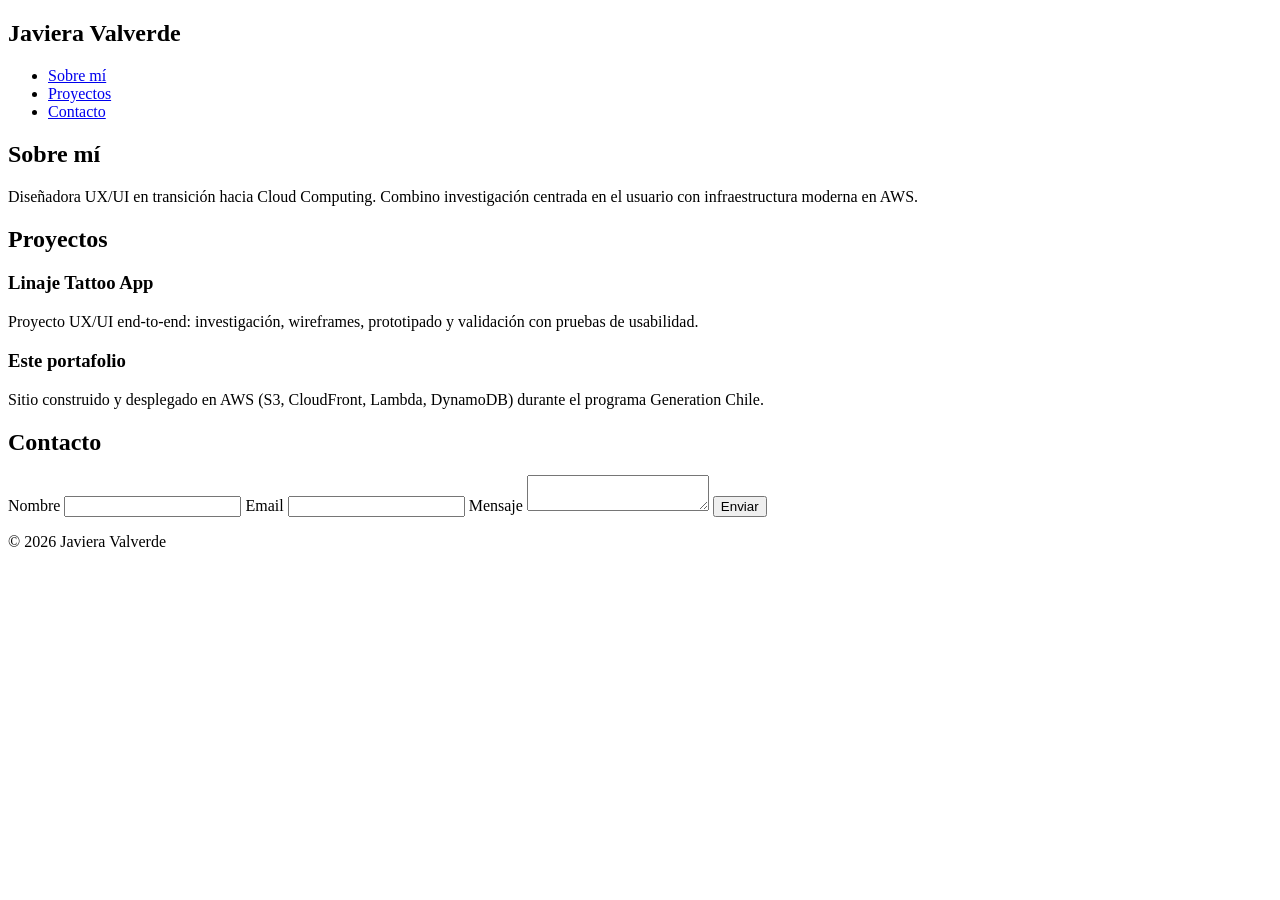
==== src/index.html @ eb80d989 "Create index.html" ====
<!DOCTYPE html>
<html lang="es">
<head>
  <meta charset="UTF-8">
  <meta http-equiv="X-UA-Compatible" content="IE=edge">
  <meta name="viewport" content="width=device-width, initial-scale=1.0">
  <title>Javiera Valverde | UX/UI Designer & Cloud</title>
  <link rel="stylesheet" href="style.css">
</head>
<body>

  <header>
    <nav>
      <h1>Javiera Valverde</h1>
      <ul>
        <li><a href="#sobre-mi">Sobre mí</a></li>
        <li><a href="#proyectos">Proyectos</a></li>
        <li><a href="#contacto">Contacto</a></li>
      </ul>
    </nav>
  </header>

  <main>
    <section id="sobre-mi">
      <h2>Sobre mí</h2>
      <p>Diseñadora UX/UI en transición hacia Cloud Computing. Combino investigación centrada en el usuario con infraestructura moderna en AWS.</p>
    </section>

    <section id="proyectos">
      <h2>Proyectos</h2>
      <article>
        <h3>Linaje Tattoo App</h3>
        <p>Proyecto UX/UI end-to-end: investigación, wireframes, prototipado y validación con pruebas de usabilidad.</p>
      </article>
      <article>
        <h3>Este portafolio</h3>
        <p>Sitio construido y desplegado en AWS (S3, CloudFront, Lambda, DynamoDB) durante el programa Generation Chile.</p>
      </article>
    </section>

    <section id="contacto">
      <h2>Contacto</h2>
      <form id="contact-form">
        <label for="nombre">Nombre</label>
        <input type="text" id="nombre" name="nombre" required>

        <label for="email">Email</label>
        <input type="email" id="email" name="email" required>

        <label for="mensaje">Mensaje</label>
        <textarea id="mensaje" name="mensaje" required></textarea>

        <button type="submit">Enviar</button>
      </form>
    </section>
  </main>

  <footer>
    <p>&copy; 2026 Javiera Valverde</p>
  </footer>

</body>
</html>
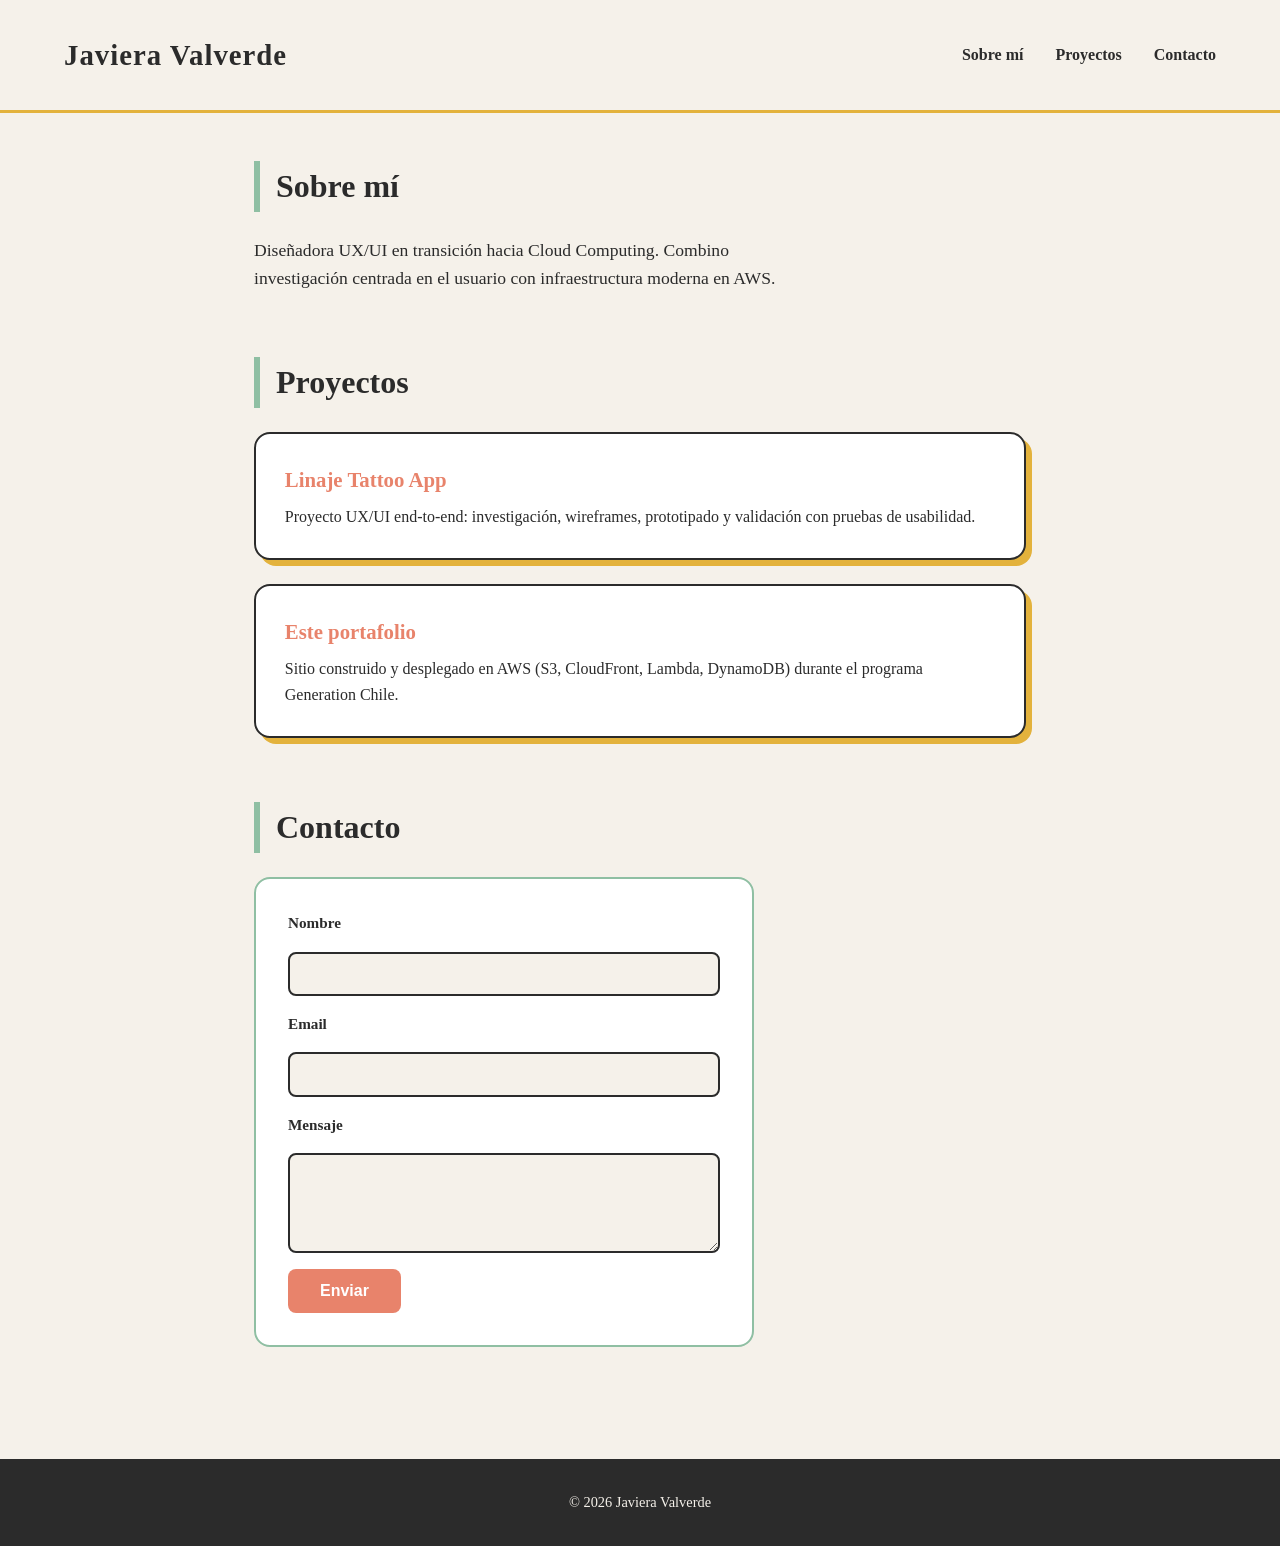
==== commit 59dc1396: "Update index.html" ====
--- a/src/index.html
+++ b/src/index.html
@@ -56,8 +56,10 @@
   </main>
 
   <footer>
-    <p>&copy; 2026 Javiera Valverde</p>
+    <p>&copy; 2026 Javiera Valverde</p></footer>
   </footer>
+</body>
+</html>
 
 </body>
 </html>
--- a/src/style.css
+++ b/src/style.css
@@ -0,0 +1,186 @@
+/* ============================================
+   Portafolio Javiera Valverde
+   Paleta: Pantone Cloud Dancer 2026 + acentos retro años 50
+   ============================================ */
+
+:root {
+  --cloud-dancer: #F5F1EA;   /* Pantone Color of the Year 2026 */
+  --ink: #2B2B2B;             /* texto principal, negro suave */
+  --mint: #8FBFA3;            /* verde menta años 50 */
+  --coral: #E8836B;           /* coral/salmón retro */
+  --mustard: #E3B23C;         /* mostaza vintage */
+  --cream-card: #FFFFFF;
+  --radius: 16px;
+}
+
+* {
+  box-sizing: border-box;
+  margin: 0;
+  padding: 0;
+}
+
+body {
+  font-family: 'Georgia', 'Times New Roman', serif;
+  background-color: var(--cloud-dancer);
+  color: var(--ink);
+  line-height: 1.6;
+}
+
+/* ---------- Header / Nav ---------- */
+header {
+  background-color: var(--cloud-dancer);
+  padding: 2rem 5%;
+  border-bottom: 3px solid var(--mustard);
+}
+
+header h1 {
+  font-size: 1.8rem;
+  letter-spacing: 1px;
+}
+
+nav {
+  display: flex;
+  justify-content: space-between;
+  align-items: center;
+  flex-wrap: wrap;
+}
+
+nav ul {
+  display: flex;
+  gap: 2rem;
+  list-style: none;
+}
+
+nav a {
+  text-decoration: none;
+  color: var(--ink);
+  font-weight: bold;
+  position: relative;
+  padding-bottom: 4px;
+}
+
+nav a::after {
+  content: '';
+  position: absolute;
+  bottom: 0;
+  left: 0;
+  width: 0;
+  height: 2px;
+  background-color: var(--coral);
+  transition: width 0.3s ease;
+}
+
+nav a:hover::after {
+  width: 100%;
+}
+
+/* ---------- Sections ---------- */
+main {
+  max-width: 900px;
+  margin: 0 auto;
+  padding: 3rem 5%;
+}
+
+section {
+  margin-bottom: 4rem;
+}
+
+h2 {
+  font-size: 2rem;
+  margin-bottom: 1.5rem;
+  color: var(--ink);
+  border-left: 6px solid var(--mint);
+  padding-left: 1rem;
+}
+
+#sobre-mi p {
+  font-size: 1.1rem;
+  max-width: 65ch;
+}
+
+/* ---------- Proyectos (tarjetas estilo años 50) ---------- */
+#proyectos article {
+  background-color: var(--cream-card);
+  border-radius: var(--radius);
+  padding: 1.8rem;
+  margin-bottom: 1.5rem;
+  box-shadow: 6px 6px 0px var(--mustard);
+  border: 2px solid var(--ink);
+}
+
+#proyectos h3 {
+  color: var(--coral);
+  margin-bottom: 0.5rem;
+  font-size: 1.3rem;
+}
+
+/* ---------- Formulario de contacto ---------- */
+#contact-form {
+  display: flex;
+  flex-direction: column;
+  gap: 1rem;
+  max-width: 500px;
+  background-color: var(--cream-card);
+  padding: 2rem;
+  border-radius: var(--radius);
+  border: 2px solid var(--mint);
+}
+
+#contact-form label {
+  font-weight: bold;
+  font-size: 0.95rem;
+}
+
+#contact-form input,
+#contact-form textarea {
+  padding: 0.7rem;
+  border: 2px solid var(--ink);
+  border-radius: 8px;
+  font-family: inherit;
+  font-size: 1rem;
+  background-color: var(--cloud-dancer);
+}
+
+#contact-form textarea {
+  min-height: 100px;
+  resize: vertical;
+}
+
+#contact-form button {
+  align-self: flex-start;
+  background-color: var(--coral);
+  color: white;
+  border: none;
+  padding: 0.8rem 2rem;
+  border-radius: 8px;
+  font-weight: bold;
+  font-size: 1rem;
+  cursor: pointer;
+  transition: background-color 0.2s ease;
+}
+
+#contact-form button:hover {
+  background-color: var(--mustard);
+}
+
+/* ---------- Footer ---------- */
+footer {
+  text-align: center;
+  padding: 2rem;
+  background-color: var(--ink);
+  color: var(--cloud-dancer);
+  font-size: 0.9rem;
+}
+
+/* ---------- Responsive ---------- */
+@media (max-width: 600px) {
+  nav {
+    flex-direction: column;
+    gap: 1rem;
+    align-items: flex-start;
+  }
+  nav ul {
+    gap: 1rem;
+    flex-wrap: wrap;
+  }
+}
